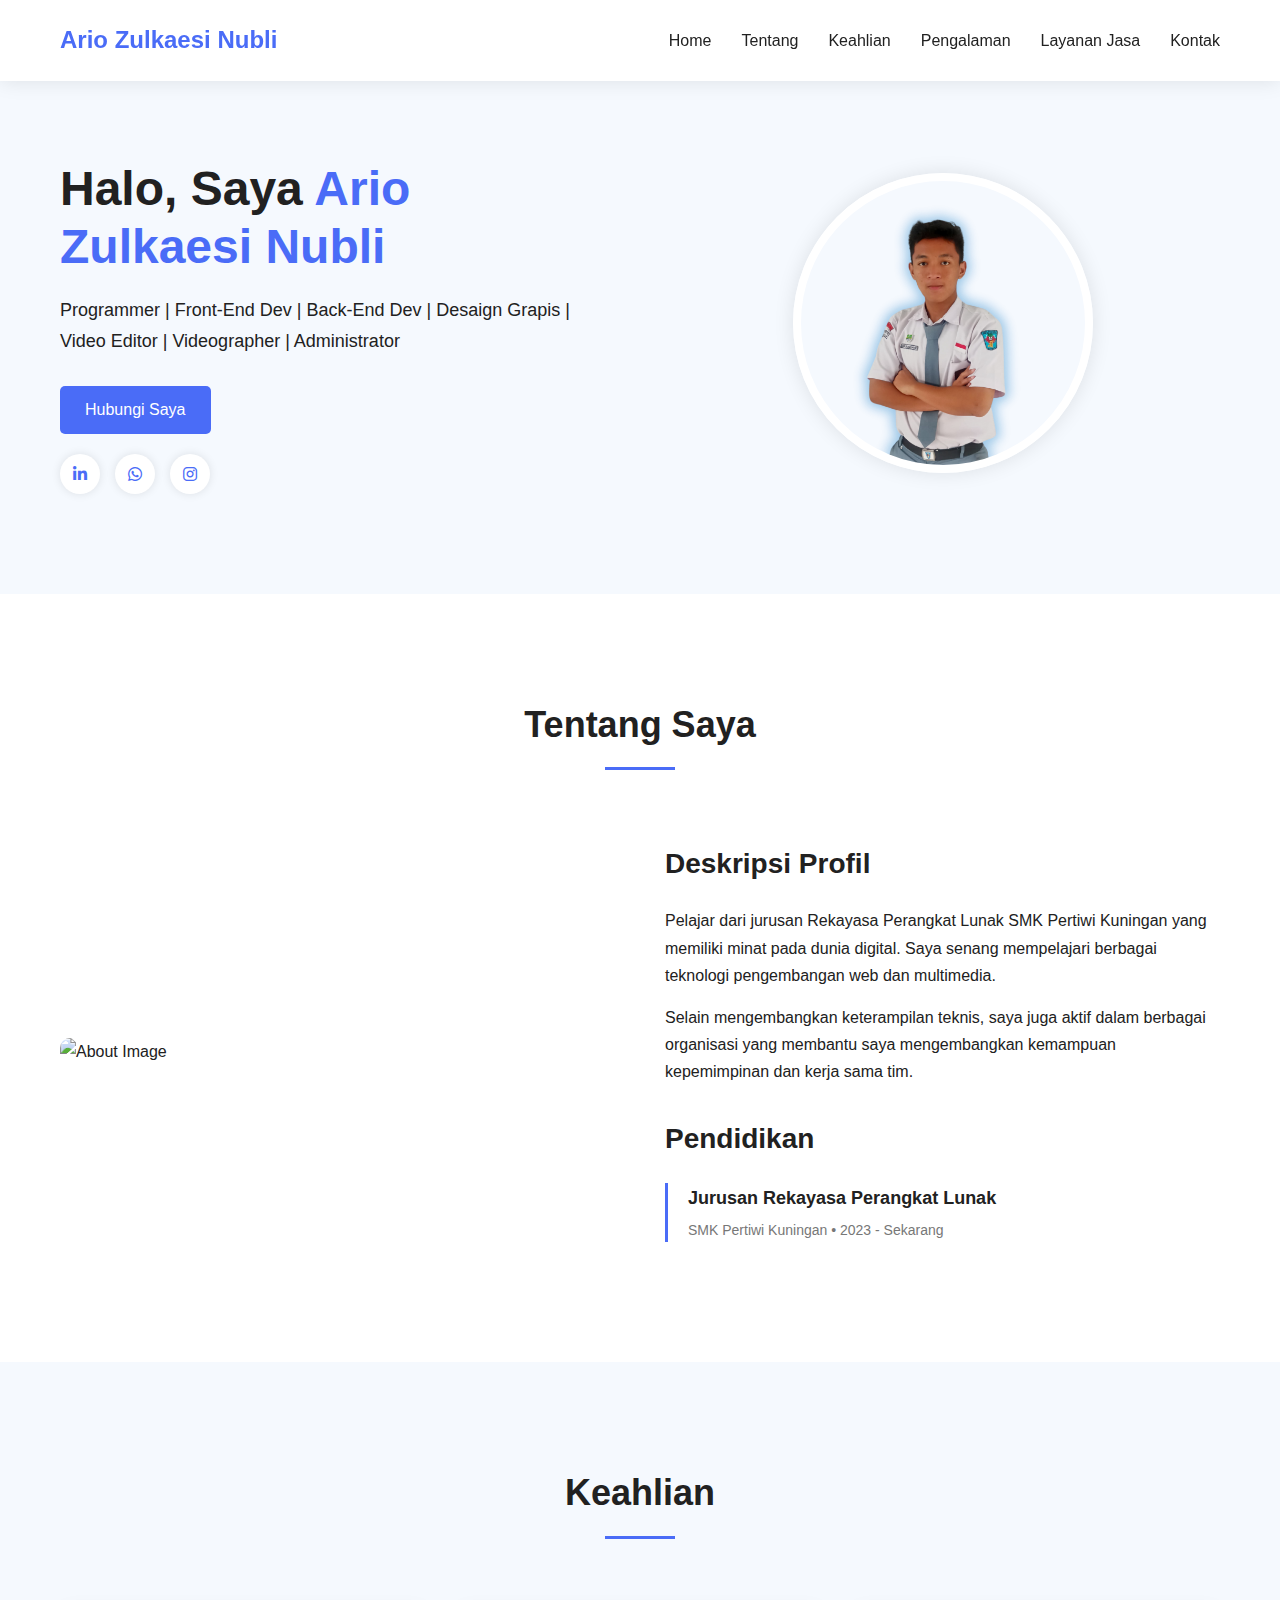
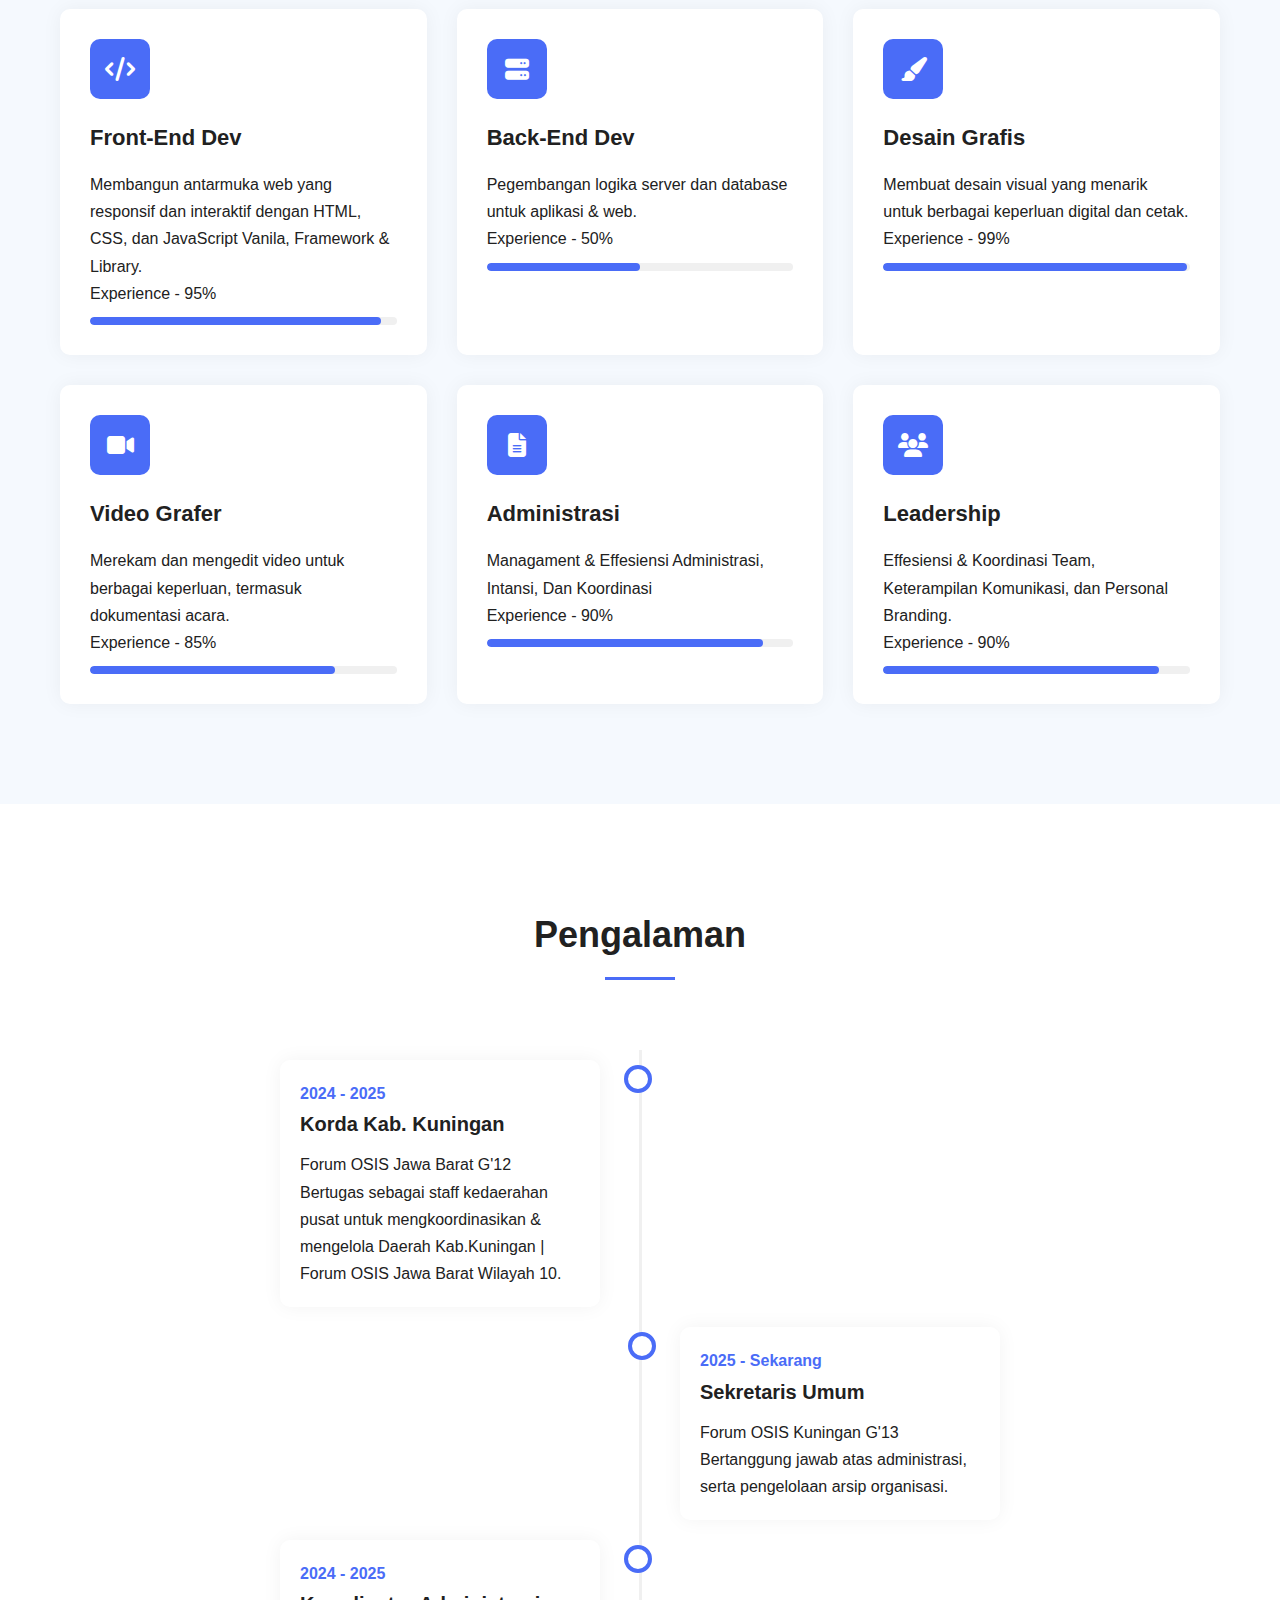
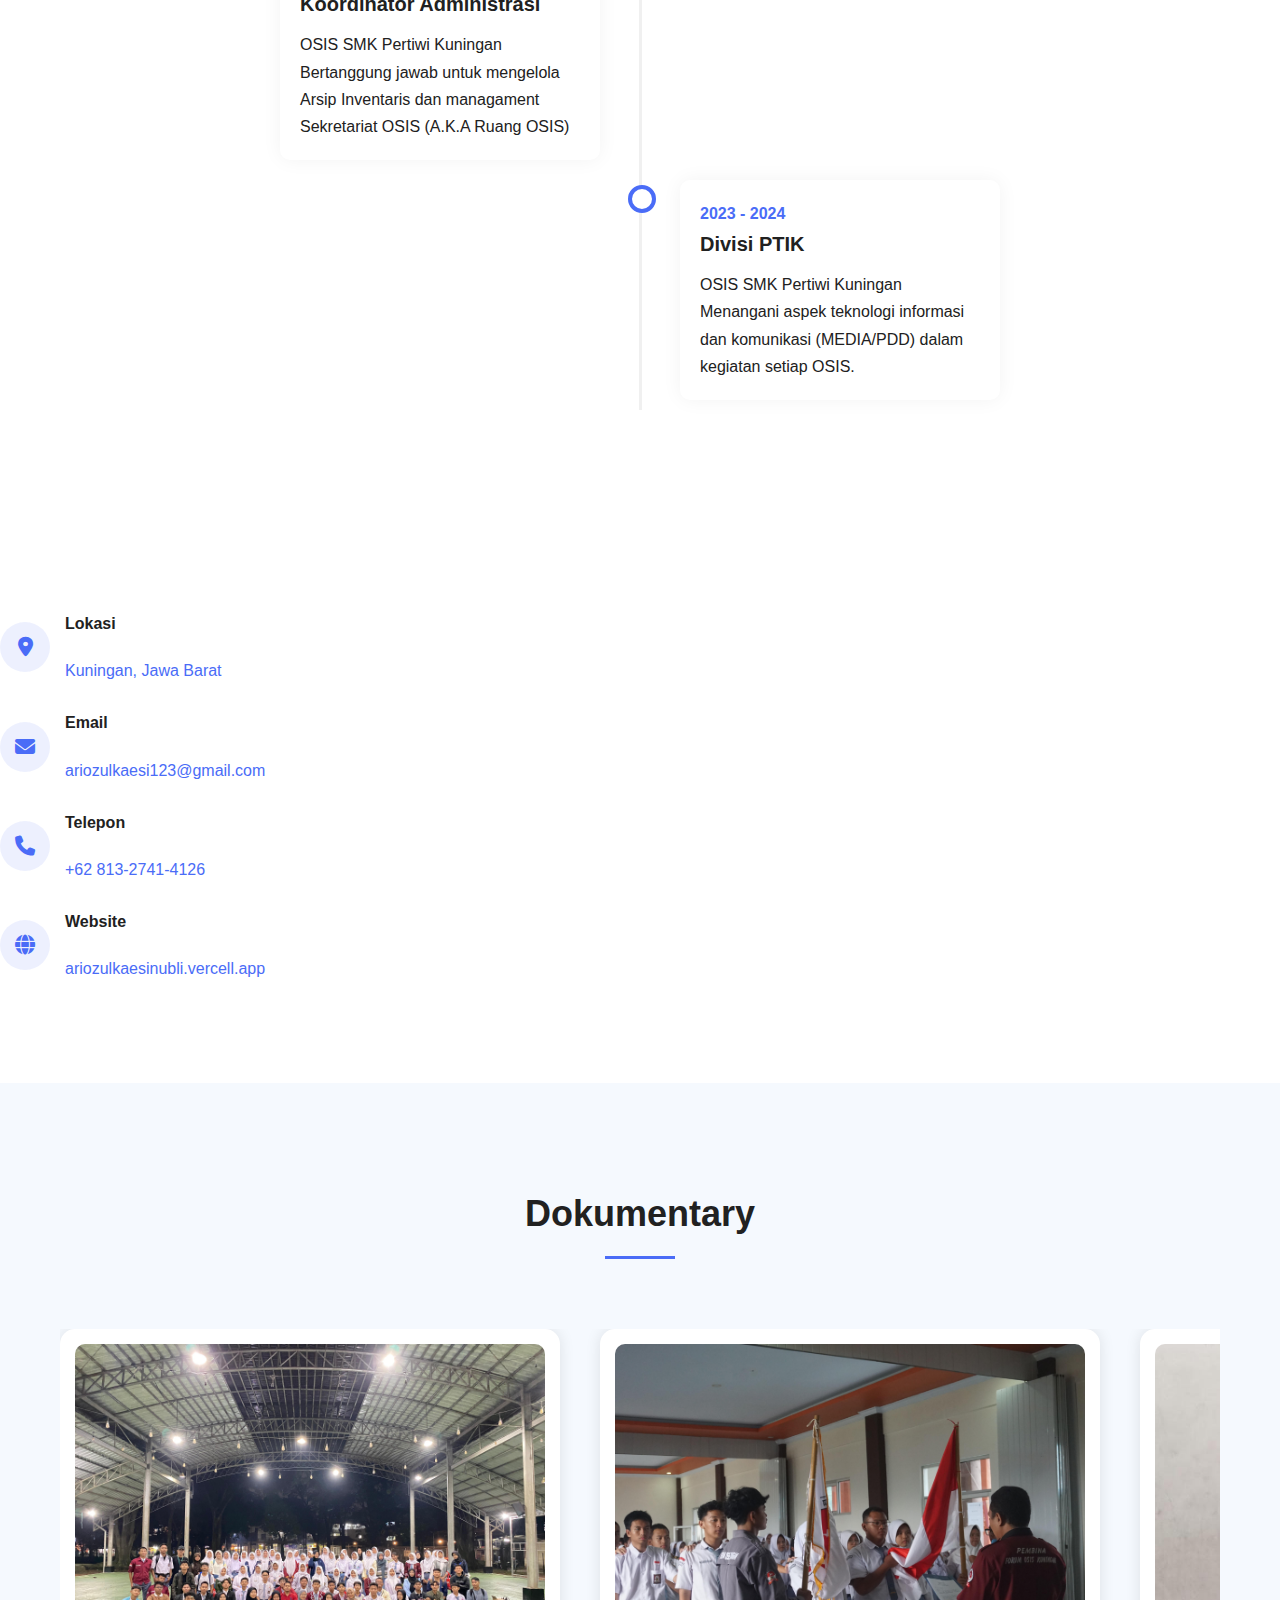
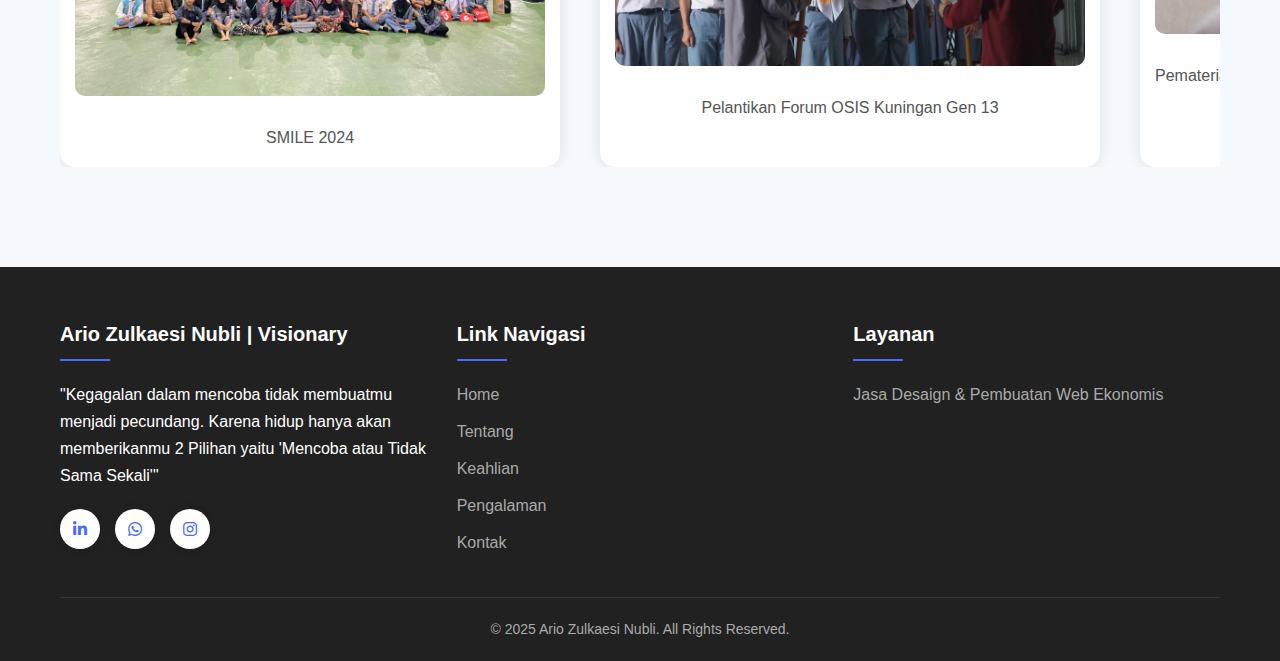
==== index.html @ dc1126a1 "Add files via upload" ====
<!DOCTYPE html>
<html lang="id">
<head>
    <meta charset="UTF-8">
    <title>Portfolio Personal</title>
    <link rel="stylesheet" href="https://cdnjs.cloudflare.com/ajax/libs/font-awesome/6.4.0/css/all.min.css">
    <link rel="stylesheet" href="https://cdnjs.cloudflare.com/ajax/libs/aos/2.3.4/aos.css">
    <link rel="stylesheet" href="style.css">
    <link rel="icon" href="tentang1.png" type="image/x-icon">
   <meta name="viewport" content="width=device-width, initial-scale=1.0">
    <meta name="description" content="Blog & Profile dari Ario Zulkaesi Nubli">
    <meta name="keywords" content="Ario Zulkasi Nubli Blog, Ario, Zulkaesi, Nubli, Profile Ario, Sekretaris Umum FOK Gen 13, Sekretaris, Sekretaris Umum, Korda Kab.Kuningan, Koordinator Daerah, Kabupaten Kuningan, Profile, Forum OSIS Jawa Barat, Forum OSIS Kuningan, OSIS SMK Pertiwi Kuningan, Siswa SMK Pertiwi Kuningan, Pertiwi, Casper79, Profile Programmer, Front-End Dev, Forum, FOJB, FOK, OGK, OSIS">
    <meta name="author" content="Ario Zulkaesi Nubli">
    <meta name="robots" content="index, follow">
    <link rel="canonical" href="https://example.com">

    <meta name="google-site-verification" content="kode-google-verification">

    <link rel="sitemap" type="application/xml" title="Sitemap" href="sitemap.xml">

</head>
<body>
    
    <header id="header">
        <div class="container">
            <nav class="navbar">
                <a href="#" class="logo">Ario Zulkaesi Nubli</a>
                <ul class="nav-links">
                    <li><a href="#hero">Home</a></li>
                    <li><a href="#about">Tentang</a></li>
                    <li><a href="#skills">Keahlian</a></li>
                    <li><a href="#experience">Pengalaman</a></li>
                    <li><a href="https://revolta-penyedia-layanan-digital.vercel.app/">Layanan Jasa</a></li>
                    <li><a href="#contact">Kontak</a></li>
                </ul>
                <div class="hamburger">
                    <i class="fas fa-bars"></i>
                </div>
            </nav>
        </div>
    </header>

    <!-- Hero Section -->
    <section id="hero">
        <div class="container">
            <div class="hero-content">
                <div class="hero-text" data-aos="fade-right">
                    <h1>Halo, Saya <span>Ario Zulkaesi Nubli</span></h1>
                    <p> Programmer | Front-End Dev | Back-End Dev | Desaign Grapis | Video Editor | Videographer | Administrator</p>
                    <a href="#contact" class="btn btn-primary">Hubungi Saya</a>
                    <div class="social-icons">
                        <a href="https://www.linkedin.com/in/ario-zulkaesi-nubli-5050812ab?utm_source=share&utm_campaign=share_via&utm_content=profile&utm_medium=android_app"><i class="fab fa-linkedin-in"></i></a>
                       
                        <a href="https://wa.me/6281327414126"><i class="fab fa-whatsapp"></i></a>
                        <a href="https://www.instagram.com/rio3zn9?igsh=MWdiMmt4bW0wbzVjaA=="><i class="fab fa-instagram"></i></a>
                    </div>
                </div>
                <div class="hero-img" data-aos="fade-left">
                    <img src="profile.png" alt="Profile Image" class="profile-img animate-float">
                </div>
            </div>
        </div>
    </section>
    <!-- About Section -->
    <section id="about">
        <div class="container">
            <div class="section-title" data-aos="fade-up">
                <h2>Tentang Saya</h2>
            </div>
            <div class="about-content">
                <div class="about-img" data-aos="fade-right">
                    <img src="tentang1.png" alt="About Image" style="width: 100%; border-radius: 10px;">
                </div>
                <div class="about-text" data-aos="fade-left">
                    <h3>Deskripsi Profil</h3>
                    <p>Pelajar dari jurusan Rekayasa Perangkat Lunak SMK Pertiwi Kuningan yang memiliki minat pada dunia digital. Saya senang mempelajari berbagai teknologi pengembangan web dan multimedia.</p>
                    <p>Selain mengembangkan keterampilan teknis, saya juga aktif dalam berbagai organisasi yang membantu saya mengembangkan kemampuan kepemimpinan dan kerja sama tim.</p>
                    
                    <div class="education">
                        <h3>Pendidikan</h3>
                        <div class="education-item">
                            <h4>Jurusan Rekayasa Perangkat Lunak</h4>
                            <p>SMK Pertiwi Kuningan • 2023 - Sekarang</p>
                        </div>
                    </div>
                </div>
            </div>
        </div>
    </section>

    <!-- Skills Section -->
    <section id="skills">
        <div class="container">
            <div class="section-title" data-aos="fade-up">
                <h2>Keahlian</h2>
            </div>
            <div class="skills-content">
                <div class="skill-item" data-aos="zoom-in">
                    <div class="skill-icon">
                        <i class="fas fa-code"></i>
                    </div>
                    <h3>Front-End Dev</h3>
                    <p>Membangun antarmuka web yang responsif dan interaktif dengan HTML, CSS, dan JavaScript Vanila, Framework & Library.</p>
                    <div class="skill-progress">
                        <p>Experience - 95%</p>
                        <div class="progress-bar">
                            <div class="progress" style="width: 95%"></div>
                        </div>
                    </div>
                    
                </div>
                
                <div class="skill-item" data-aos="zoom-in" data-aos-delay="200">
                    <div class="skill-icon">
                        <i class="fas fa-server"></i>
                    </div>
                    <h3>Back-End Dev</h3>
                    <p>Pegembangan logika server dan database untuk aplikasi & web.</p>
                    <div class="skill-progress">
                        <p>Experience - 50%</p>
                        <div class="progress-bar">
                            <div class="progress" style="width: 50%"></div>
                        </div>
                    </div>
                    
                </div>
                
                <div class="skill-item" data-aos="zoom-in" data-aos-delay="400">
                    <div class="skill-icon">
                        <i class="fas fa-paint-brush"></i>
                    </div>
                    <h3>Desain Grafis</h3>
                    <p>Membuat desain visual yang menarik untuk berbagai keperluan digital dan cetak.</p>
                    <div class="skill-progress">
                        <p>Experience - 99%</p>
                        <div class="progress-bar">
                            <div class="progress" style="width: 99%"></div>
                        </div>
                    </div>
                    
                </div>
                
                <div class="skill-item" data-aos="zoom-in">
                    <div class="skill-icon">
                        <i class="fas fa-video"></i>
                    </div>
                    <h3>Video Grafer</h3>
                    <p>Merekam dan mengedit video untuk berbagai keperluan, termasuk dokumentasi acara.</p>
                    <div class="skill-progress">
                        <p>Experience - 85%</p>
                        <div class="progress-bar">
                            <div class="progress" style="width: 80%"></div>
                        </div>
                    </div>
                   
                </div>
  
                
                <div class="skill-item" data-aos="zoom-in" data-aos-delay="400">
                <div class="skill-icon">
                    <i class="fas fa-file-alt"></i>
                </div>
                <h3>Administrasi</h3>
                <p>Managament & Effesiensi Administrasi, Intansi, Dan Koordinasi</p>
                <div class="skill-progress">
                    <p>Experience - 90%</p>
                    <div class="progress-bar">
                        <div class="progress" style="width: 90%"></div>
                    </div>
                </div>
            </div>
                
                <div class="skill-item" data-aos="zoom-in" data-aos-delay="400">
                    <div class="skill-icon">
                        <i class="fas fa-users"></i>
                    </div>
                    <h3>Leadership</h3>
                    <p>Effesiensi & Koordinasi Team, Keterampilan Komunikasi, dan Personal Branding.</p>
                    <div class="skill-progress">
                        <p>Experience - 90%</p>
                        <div class="progress-bar">
                            <div class="progress" style="width: 90%"></div>
                        </div>
                    </div>
                   
                </div>
            </div>
        </div>
    </section>

    <!-- Experience Section -->
    <section id="experience">
        <div class="container">
            <div class="section-title" data-aos="fade-up">
                <h2>Pengalaman</h2>
            </div>
            <div class="timeline">
                <div class="timeline-item" data-aos="fade-right">
                    <div class="timeline-content">
                        <span class="timeline-date">2024 - 2025</span>
                        <h3>Korda Kab. Kuningan</h3>
                        <p>Forum OSIS Jawa Barat G'12</p>
                        <p>Bertugas sebagai staff kedaerahan pusat untuk mengkoordinasikan & mengelola Daerah Kab.Kuningan | Forum OSIS Jawa Barat Wilayah 10.</p>
                    </div>
                </div>
                
                <div class="timeline-item" data-aos="fade-left">
                    <div class="timeline-content">
                        <span class="timeline-date">2025 - Sekarang</span>
                        <h3>Sekretaris Umum</h3>
                        <p>Forum OSIS Kuningan G'13</p>
                        <p>Bertanggung jawab atas administrasi, serta pengelolaan arsip organisasi.</p>
                    </div>
                </div>
                
                <div class="timeline-item" data-aos="fade-right">
                    <div class="timeline-content">
                        <span class="timeline-date">2024 - 2025</span>
                        <h3>Koordinator Administrasi</h3>
                        <p>OSIS SMK Pertiwi Kuningan</p>
                        <p>Bertanggung jawab untuk mengelola Arsip Inventaris dan managament Sekretariat OSIS (A.K.A Ruang OSIS)</p>
                    </div>
                </div>
                
                <div class="timeline-item" data-aos="fade-left">
                    <div class="timeline-content">
                        <span class="timeline-date">2023 - 2024</span>
                        <h3>Divisi PTIK</h3>
                        <p>OSIS SMK Pertiwi Kuningan</p>
                        <p>Menangani aspek teknologi informasi dan komunikasi (MEDIA/PDD) dalam kegiatan setiap OSIS.</p>
                    </div>
                </div>
                
                
            </div>
        </div>
    </section>
    
 
<div id="contact" class="contact-info" data-aos="fade-right">
    <div class="contact-item">
        <div class="contact-icon">
            <i class="fas fa-map-marker-alt"></i>
        </div>
        <div>
            <h4>Lokasi</h4>
            <p><a href="https://maps.app.goo.gl/gaQRPoLuZezaythH6">Kuningan, Jawa Barat</a></p>
        </div>
    </div>
    <div class="contact-item">
        <div class="contact-icon">
            <i class="fas fa-envelope"></i>
        </div>
        <div>
            <h4>Email</h4>
            <p><a href="mailto:ariozulkaesi123@email.com">ariozulkaesi123@gmail.com</a></p>
        </div>
    </div>
    <div class="contact-item">
        <div class="contact-icon">
            <i class="fas fa-phone"></i>
        </div>
        <div>
            <h4>Telepon</h4>
            <p><a href="">+62 813-2741-4126</a></p>
        </div>
    </div>
    <div class="contact-item">
        <div class="contact-icon">
            <i class="fas fa-globe"></i>
        </div>
        <div>
            <h4>Website</h4>
            <p><a href="">ariozulkaesinubli.vercell.app</a></p>
        </div>
    </div>
</div>
<section id="gallery">
    <div class="container">
        <div class="section-title" data-aos="fade-up">
            <h2>Dokumentary</h2>
        </div>
        <div class="gallery-wrapper">
            <div class="gallery-scroll">
                <div class="gallery-item" data-aos="fade-right">
                    <img src="smile.png" alt="Foto 1">
                    <p>SMILE 2024</p>
                </div>
                <div class="gallery-item" data-aos="fade-right">
                    <img src="fok.png" alt="Foto 2">
                    <p>Pelantikan Forum OSIS Kuningan Gen 13</p>
                </div>
                <div class="gallery-item" data-aos="fade-right">
                    <img src="pemateri.png" alt="Foto 3">
                    <p>Pematerian "Organisasi: Konflik & Asimilasi" | LDKS SMK BI Kuningan</p>
                </div>
                <div class="gallery-item" data-aos="fade-right">
                    <img src="Sosialisasi.png" alt="Foto 4">
                    <p>Sosialisasi Roadshow WJSLS 3.0</p>
                </div>
            </div>
        </div>
    </div>
</section>
</div>
</div>
</section>


<footer>
<div class="container">
    <div class="footer-content">
        <div class="footer-item">
            <h3>Ario Zulkaesi Nubli | Visionary</h3>
            <p> "Kegagalan dalam mencoba tidak membuatmu menjadi pecundang. Karena hidup hanya akan memberikanmu 2 Pilihan yaitu 'Mencoba atau Tidak Sama Sekali'"</p>
            <div class="social-icons">
                <a href="https://www.linkedin.com/in/ario-zulkaesi-nubli-5050812ab?utm_source=share&utm_campaign=share_via&utm_content=profile&utm_medium=android_app"><i class="fab fa-linkedin-in"></i></a>
                <a href="https://wa.me/6281327515126"><i class="fab fa-whatsapp"></i></a>
                <a href="https://www.instagram.com/rio3zn9?igsh=MWdiMmt4bW0wbzVjaA=="><i class="fab fa-instagram"></i></a>
            </div>
        </div>
        <div class="footer-item">
            <h3>Link Navigasi</h3>
            <ul class="footer-links">
                <li><a href="#hero">Home</a></li>
                <li><a href="#about">Tentang</a></li>
                <li><a href="#skills">Keahlian</a></li>
                <li><a href="#experience">Pengalaman</a></li>
                
                <li><a href="#contact">Kontak</a></li>
            </ul>
        </div>
        <div class="footer-item">
            <h3>Layanan</h3>
            <ul class="footer-links">
                <li><a href="https://revolta-penyedia-layanan-digital.vercel.app/">Jasa Desaign & Pembuatan Web Ekonomis</a></li>
               
            </ul>
        </div>
    </div>
    <div class="footer-bottom">
        <p>&copy; 2025 Ario Zulkaesi Nubli. All Rights Reserved.</p>
    </div>
</div>
</footer>

<!-- JavaScript -->
<script src="https://cdnjs.cloudflare.com/ajax/libs/aos/2.3.4/aos.js"></script>
<script src="script.js"></script>
</body>
</html>
---- style.css ----
:root {
            --primary: #4a6cf7;
            --secondary: #f5f9fe;
            --dark: #212121;
            --light: #ffffff;
            --gray: #f0f0f0;
            --transition: all 0.3s ease;
        }
        
        * {
            margin: 0;
            padding: 0;
            box-sizing: border-box;
            font-family: 'Poppins', sans-serif;
        }
        
        html {
            scroll-behavior: smooth;
        }
        
        body {
            color: var(--dark);
            background-color: var(--light);
            line-height: 1.7;
        }
        
        h1, h2, h3, h4, h5, h6 {
            font-weight: 700;
            margin-bottom: 20px;
        }
        
        a {
            text-decoration: none;
            color: var(--primary);
            transition: var(--transition);
        }
        
        a:hover {
            color: #2a4bdf;
        }
        
        .container {
            max-width: 1200px;
            margin: 0 auto;
            padding: 0 20px;
        }
        
        .btn {
            display: inline-block;
            padding: 10px 25px;
            border-radius: 5px;
            font-weight: 500;
            transition: var(--transition);
            border: none;
            cursor: pointer;
        }
        
        .btn-primary {
            background-color: var(--primary);
            color: var(--light);
        }
        
        .btn-primary:hover {
            background-color: #2a4bdf;
            color: var(--light);
        }
        
        /* Header */
        header {
            padding: 20px 0;
            position: fixed;
            width: 100%;
            z-index: 999;
            transition: var(--transition);
            background-color: rgba(255, 255, 255, 0.95);
            box-shadow: 0 0 20px rgba(0, 0, 0, 0.1);
        }
        
        .navbar {
            display: flex;
            justify-content: space-between;
            align-items: center;
        }
        
        .logo {
            font-size: 24px;
            font-weight: 700;
            color: var(--primary);
        }
        
        .nav-links {
            display: flex;
            list-style: none;
        }
        
        .nav-links li {
            margin-left: 30px;
        }
        
        .nav-links a {
            color: var(--dark);
            font-weight: 500;
        }
        
        .nav-links a:hover {
            color: var(--primary);
        }
        
        .hamburger {
            display: none;
            cursor: pointer;
        }
        
        /* Hero Section */
        #hero {
            padding: 160px 0 100px;
            background-color: var(--secondary);
            position: relative;
            overflow: hidden;
        }
        
        .hero-content {
            display: flex;
            align-items: center;
            gap: 50px;
        }
        
        .hero-text {
            flex: 1;
        }
        
        .hero-text h1 {
            font-size: 48px;
            line-height: 1.2;
            margin-bottom: 20px;
        }
        
        .hero-text h1 span {
            color: var(--primary);
        }
        
        .hero-text p {
            margin-bottom: 30px;
            font-size: 18px;
        }
        
        .hero-img {
            flex: 1;
            text-align: center;
        }
        
        .profile-img {
            width: 300px;
            height: 300px;
            border-radius: 50%;
            object-fit: cover;
            border: 8px solid var(--light);
            box-shadow: 0 0 20px rgba(0, 0, 0, 0.1);
        }
        
        .social-icons {
            display: flex;
            gap: 15px;
            margin-top: 20px;
        }
        
        .social-icons a {
            width: 40px;
            height: 40px;
            display: flex;
            align-items: center;
            justify-content: center;
            border-radius: 50%;
            background-color: var(--light);
            color: var(--primary);
            box-shadow: 0 0 10px rgba(0, 0, 0, 0.1);
            transition: var(--transition);
        }
        
        .social-icons a:hover {
            background-color: var(--primary);
            color: var(--light);
            transform: translateY(-5px);
        }
        
        /* About Section */
        #about {
            padding: 100px 0;
        }
        
        .section-title {
            text-align: center;
            margin-bottom: 50px;
        }
        
        .section-title h2 {
            font-size: 36px;
            position: relative;
            display: inline-block;
            padding-bottom: 15px;
        }
        
        .section-title h2::after {
            content: '';
            position: absolute;
            left: 50%;
            bottom: 0;
            transform: translateX(-50%);
            width: 70px;
            height: 3px;
            background-color: var(--primary);
        }
        
        .about-content {
            display: flex;
            align-items: center;
            gap: 50px;
        }
        
        .about-img {
            flex: 1;
        }
        
        .about-text {
            flex: 1;
        }
        
        .about-text h3 {
            font-size: 28px;
            margin-bottom: 20px;
        }
        
        .about-text p {
            margin-bottom: 15px;
        }
        
        .education {
            margin-top: 30px;
        }
        
        .education-item {
            margin-bottom: 20px;
            padding-left: 20px;
            border-left: 3px solid var(--primary);
        }
        
        .education-item h4 {
            font-size: 18px;
            margin-bottom: 5px;
        }
        
        .education-item p {
            font-size: 14px;
            color: #777;
        }
        
        /* Skills Section */
        #skills {
            padding: 100px 0;
            background-color: var(--secondary);
        }
        
        .skills-content {
            display: grid;
            grid-template-columns: repeat(auto-fit, minmax(300px, 1fr));
            gap: 30px;
        }
        
        .skill-item {
            background-color: var(--light);
            padding: 30px;
            border-radius: 10px;
            box-shadow: 0 0 20px rgba(0, 0, 0, 0.05);
            transition: var(--transition);
        }
        
        .skill-item:hover {
            transform: translateY(-10px);
        }
        
        .skill-icon {
            width: 60px;
            height: 60px;
            background-color: var(--primary);
            color: var(--light);
            display: flex;
            align-items: center;
            justify-content: center;
            border-radius: 10px;
            font-size: 24px;
            margin-bottom: 20px;
        }
        
        .skill-item h3 {
            font-size: 22px;
            margin-bottom: 15px;
        }
        
        .progress-bar {
            height: 8px;
            background-color: var(--gray);
            border-radius: 5px;
            margin-top: 10px;
            overflow: hidden;
        }
        
        .progress {
            height: 100%;
            background-color: var(--primary);
            border-radius: 5px;
        }
        
        /* Experience Section */
        #experience {
            padding: 100px 0;
        }
        
        .timeline {
            position: relative;
            max-width: 800px;
            margin: 0 auto;
        }
        
        .timeline::after {
            content: '';
            position: absolute;
            width: 3px;
            background-color: var(--gray);
            top: 0;
            bottom: 0;
            left: 50%;
            margin-left: -1.5px;
        }
        
        .timeline-item {
            padding: 10px 40px;
            position: relative;
            width: 50%;
            box-sizing: border-box;
        }
        
        .timeline-item:nth-child(odd) {
            left: 0;
        }
        
        .timeline-item:nth-child(even) {
            left: 50%;
        }
        
        .timeline-item::after {
            content: '';
            position: absolute;
            width: 20px;
            height: 20px;
            background-color: var(--light);
            border: 4px solid var(--primary);
            border-radius: 50%;
            top: 15px;
            z-index: 1;
        }
        
        .timeline-item:nth-child(odd)::after {
            right: -12px;
        }
        
        .timeline-item:nth-child(even)::after {
            left: -12px;
        }
        
        .timeline-content {
            padding: 20px;
            background-color: var(--light);
            border-radius: 10px;
            box-shadow: 0 0 20px rgba(0, 0, 0, 0.05);
            position: relative;
        }
        
        .timeline-content h3 {
            font-size: 20px;
            margin-bottom: 10px;
        }
        
        .timeline-date {
            color: var(--primary);
            font-weight: 600;
        }
        
        /* Projects Section */
        #projects {
            padding: 100px 0;
            background-color: var(--secondary);
        }
        
        .projects-container {
            display: grid;
            grid-template-columns: repeat(auto-fill, minmax(300px, 1fr));
            gap: 30px;
        }
        
        .project-item {
            background-color: var(--light);
            border-radius: 10px;
            overflow: hidden;
            box-shadow: 0 0 20px rgba(0, 0, 0, 0.05);
            transition: var(--transition);
        }
        
        .project-item:hover {
            transform: translateY(-10px);
        }
        
        .project-img {
            height: 200px;
            overflow: hidden;
        }
        
        .project-img img {
            width: 100%;
            height: 100%;
            object-fit: cover;
            transition: var(--transition);
        }
        
        .project-item:hover .project-img img {
            transform: scale(1.1);
        }
        
        .project-content {
            padding: 20px;
        }
        
        .project-content h3 {
            font-size: 20px;
            margin-bottom: 10px;
        }
        
        .project-tags {
            display: flex;
            flex-wrap: wrap;
            gap: 10px;
            margin-bottom: 15px;
        }
        
        .project-tag {
            background-color: rgba(74, 108, 247, 0.1);
            color: var(--primary);
            padding: 5px 10px;
            border-radius: 5px;
            font-size: 12px;
        }
        
        /* Contact Section */
        #contact {
            padding: 100px 0;
        }
        
        .contact-content {
            display: grid;
            grid-template-columns: repeat(auto-fit, minmax(300px, 1fr));
            gap: 50px;
        }
        
        .contact-info {
            display: flex;
            flex-direction: column;
            gap: 25px;
        }
        
        .contact-item {
            display: flex;
            align-items: center;
            gap: 15px;
        }
        
        .contact-icon {
            width: 50px;
            height: 50px;
            background-color: rgba(74, 108, 247, 0.1);
            color: var(--primary);
            display: flex;
            align-items: center;
            justify-content: center;
            border-radius: 50%;
            font-size: 20px;
        }
        
        .contact-form {
            background-color: var(--light);
            padding: 30px;
            border-radius: 10px;
            box-shadow: 0 0 20px rgba(0, 0, 0, 0.05);
        }
        
        .form-group {
            margin-bottom: 20px;
        }
        
        .form-control {
            width: 100%;
            padding: 12px 15px;
            border: 1px solid #ddd;
            border-radius: 5px;
            font-size: 16px;
            transition: var(--transition);
        }
        
        .form-control:focus {
            border-color: var(--primary);
            outline: none;
        }
        
        textarea.form-control {
            min-height: 140px;
            resize: vertical;
        }
        
        /* Footer */
        footer {
            background-color: var(--dark);
            color: var(--light);
            padding: 50px 0 20px;
        }
        
        .footer-content {
            display: grid;
            grid-template-columns: repeat(auto-fit, minmax(250px, 1fr));
            gap: 30px;
            margin-bottom: 30px;
        }
        
        .footer-item h3 {
            font-size: 20px;
            margin-bottom: 20px;
            position: relative;
            padding-bottom: 10px;
        }
        
        .footer-item h3::after {
            content: '';
            position: absolute;
            left: 0;
            bottom: 0;
            width: 50px;
            height: 2px;
            background-color: var(--primary);
        }
        
        .footer-links {
            list-style: none;
        }
        
        .footer-links li {
            margin-bottom: 10px;
        }
        
        .footer-links a {
            color: #aaa;
            transition: var(--transition);
        }
        
        .footer-links a:hover {
            color: var(--primary);
            padding-left: 5px;
        }
        
        .footer-bottom {
            border-top: 1px solid rgba(255, 255, 255, 0.1);
            padding-top: 20px;
            text-align: center;
            font-size: 14px;
            color: #aaa;
        }
        
        /* Animations */
        .animate-float {
            animation: float 3s ease-in-out infinite;
        }
        
        @keyframes float {
            0% {
                transform: translateY(0);
            }
            50% {
                transform: translateY(-20px);
            }
            100% {
                transform: translateY(0);
            }
        }
        
        /* Responsive */
        @media (max-width: 991px) {
            .hero-content,
            .about-content {
                flex-direction: column;
                text-align: center;
            }
            
            .about-content {
                flex-direction: column-reverse;
            }
            
            .hero-text,
            .about-text,
            .hero-img,
            .about-img {
                flex: none;
                width: 100%;
            }
            
            .social-icons {
                justify-content: center;
            }
            
            .education-item {
                border-left: none;
                padding-left: 0;
                border-top: 3px solid var(--primary);
                padding-top: 20px;
            }
            
            .timeline::after {
                left: 31px;
            }
            
            .timeline-item {
                width: 100%;
                padding-left: 70px;
                padding-right: 25px;
            }
            
            .timeline-item:nth-child(even) {
                left: 0;
            }
            
            .timeline-item::after {
                left: 20px;
            }
        }
        
        @media (max-width: 768px) {
            .nav-links {
                position: fixed;
                background-color: var(--light);
                top: 80px;
                left: -100%;
                width: 100%;
                flex-direction: column;
                align-items: center;
                padding: 20px 0;
                box-shadow: 0 10px 20px rgba(0, 0, 0, 0.1);
                transition: var(--transition);
            }
            
            .nav-links.active {
                left: 0;
            }
            
            .nav-links li {
                margin: 15px 0;
            }
            
            .hamburger {
                display: block;
            }
        }
        
        #gallery {
        padding: 100px 0;
        background-color: var(--secondary);
    }
    
    .gallery-wrapper {
        overflow-x: auto;
        white-space: nowrap;
    }
    
    .gallery-scroll {
        display: inline-flex;
        gap: 40px;  /* Jarak antar foto */
    }
    
    .gallery-item {
        display: inline-block;
        background-color: var(--light);
        padding: 15px;
        border-radius: 15px;
        box-shadow: 0 0 15px rgba(0, 0, 0, 0.1);
        text-align: center;
        width: 500px;  /* Ukuran lebih besar */
    }
    
    .gallery-item img {
        width: 100%;  /* Menyesuaikan ukuran */
        max-width: 100%;
        height: auto;
        border-radius: 10px;
        margin-bottom: 10px;
    }
    
    .gallery-item p {
        font-size: 16px;  /* Ukuran teks lebih besar */
        color: #555;
        margin-top: 10px;
    }
    
    /* Efek tambahan saat hover pada foto */
    .gallery-item:hover {
        transform: scale(1.03);
        transition: transform 0.3s ease-in-out;
    }
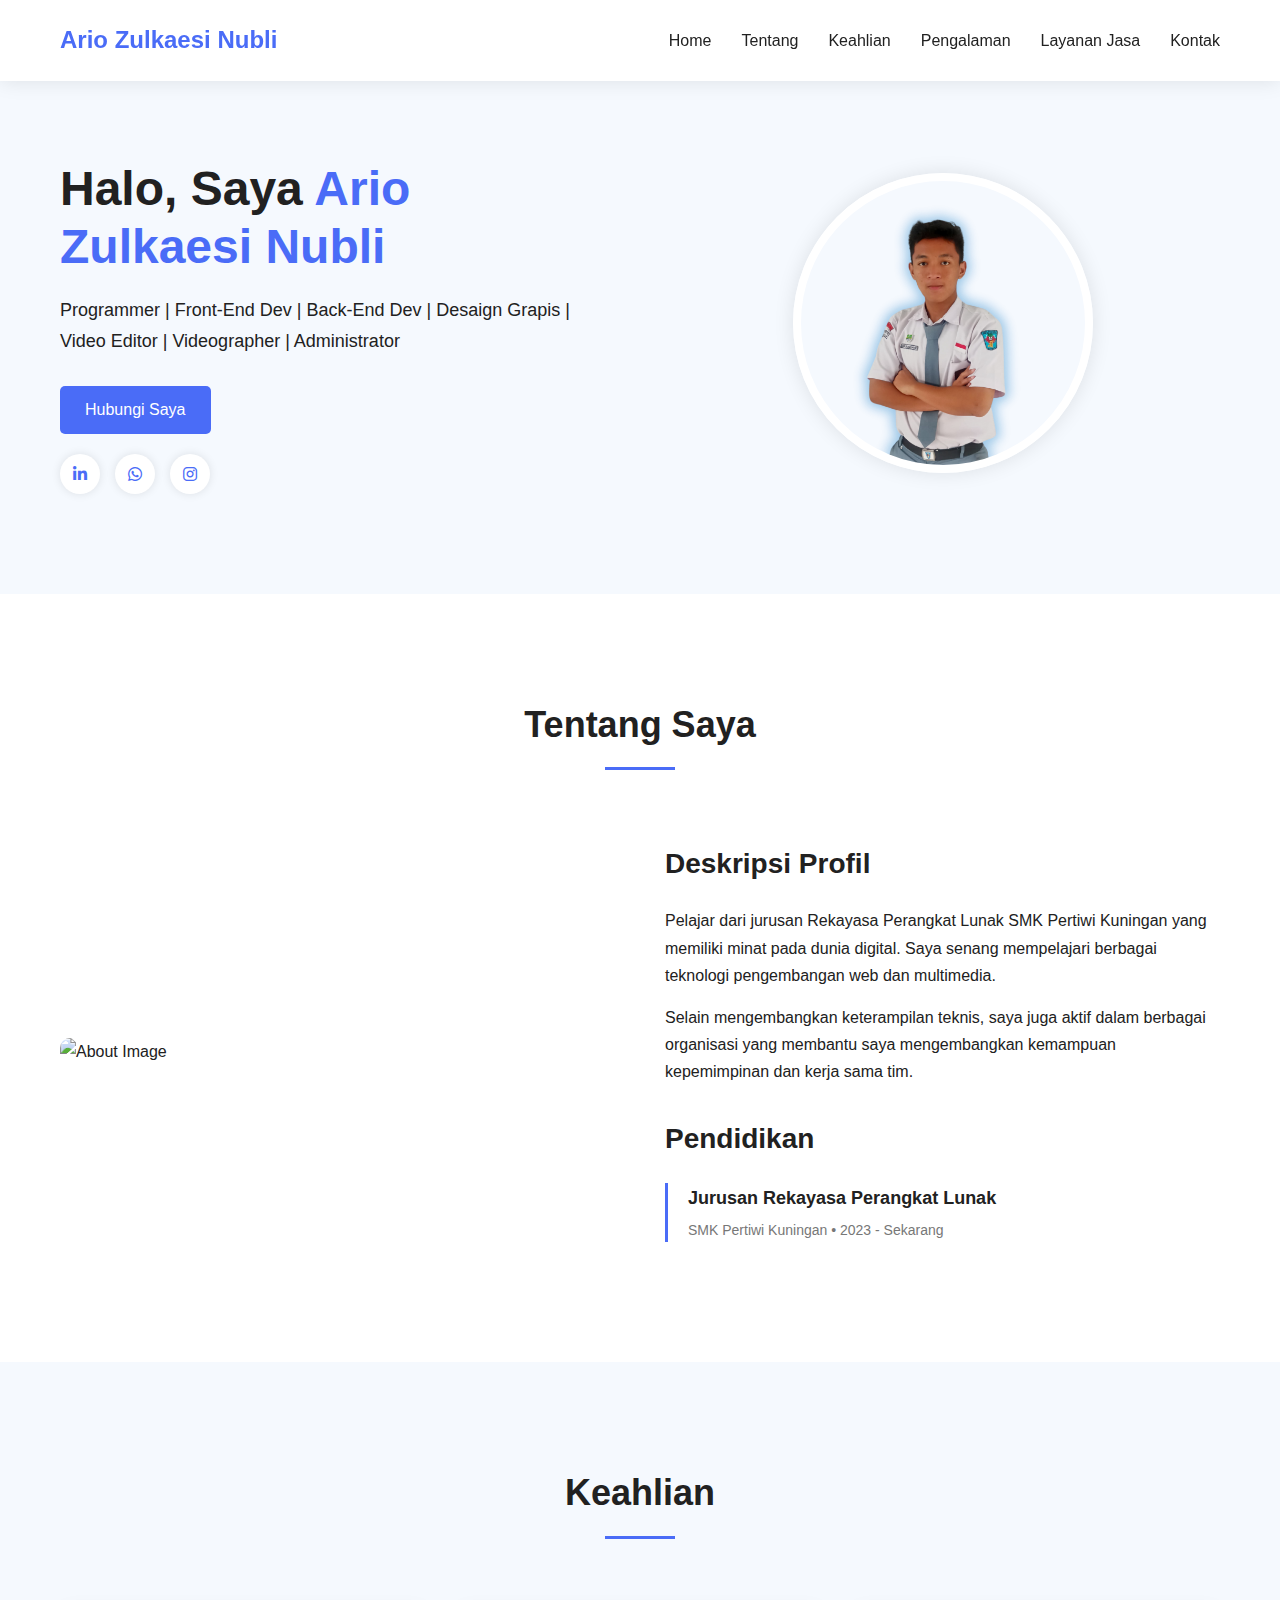
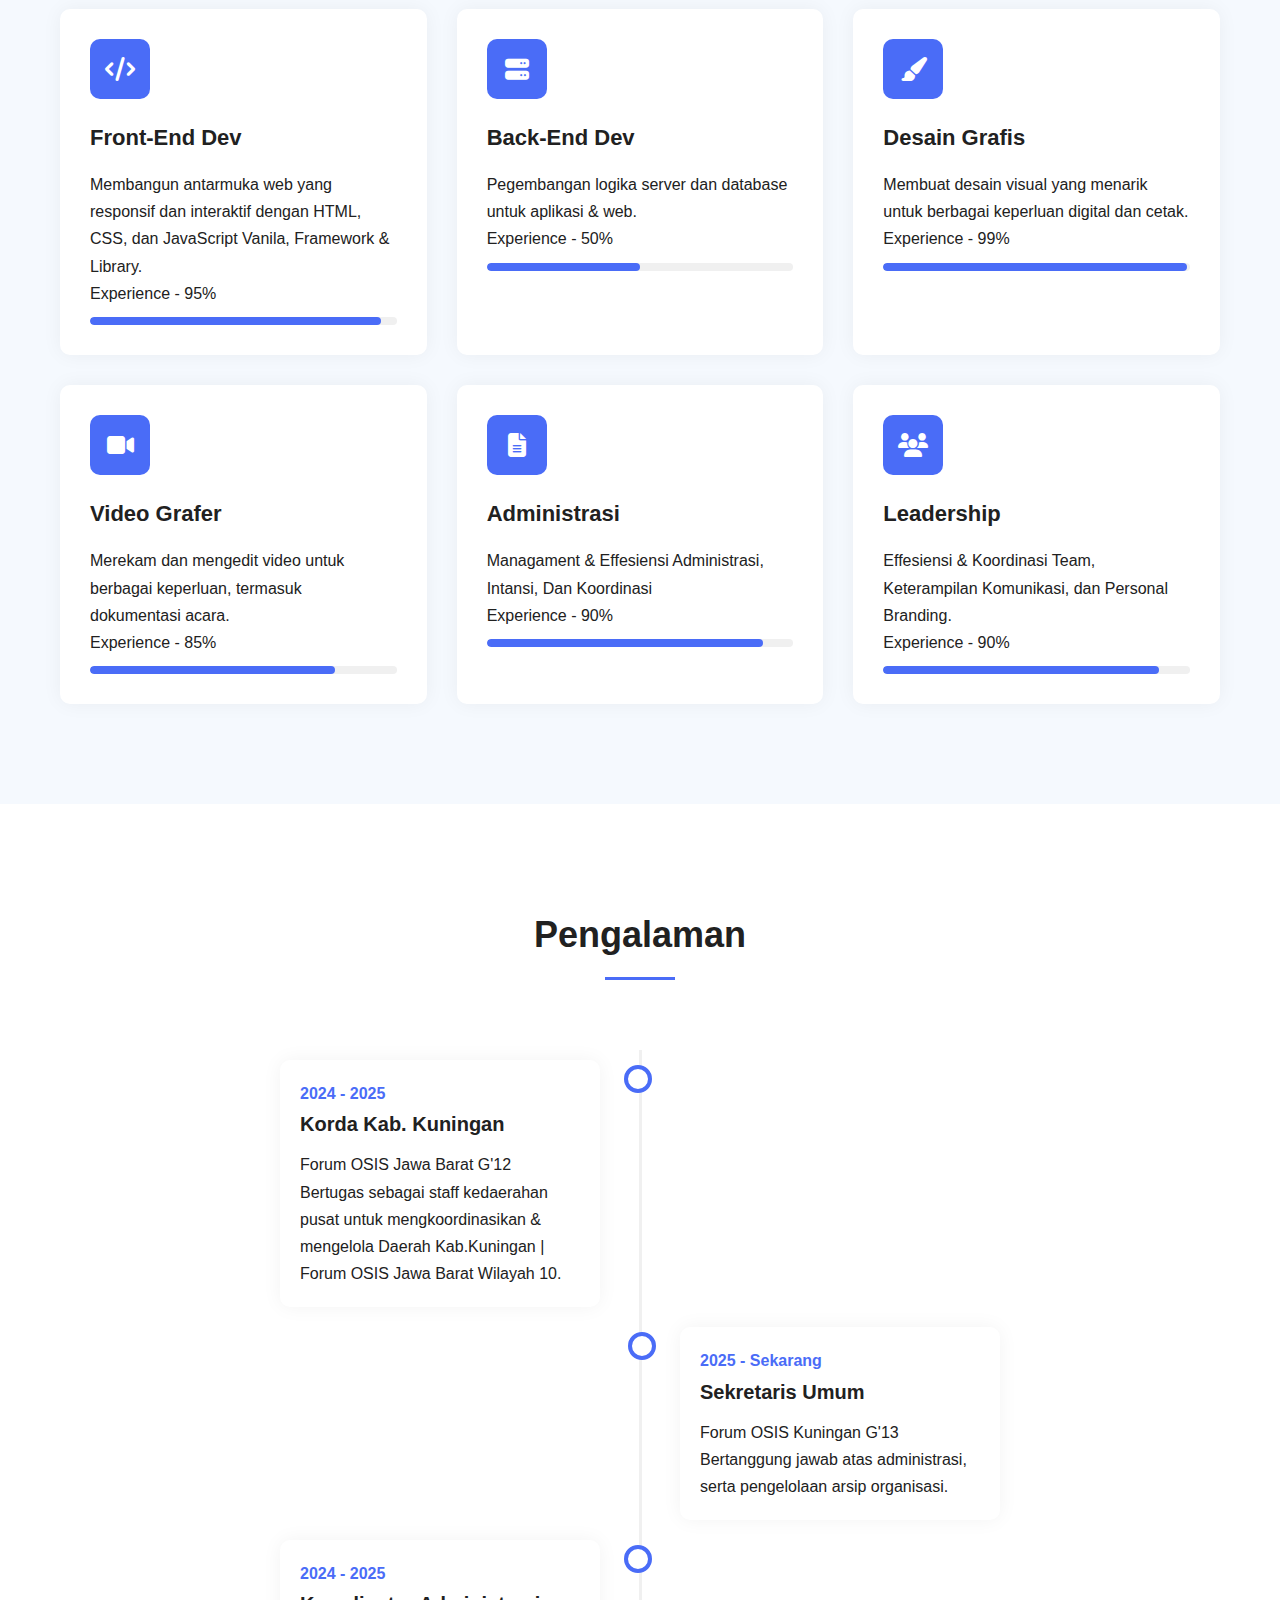
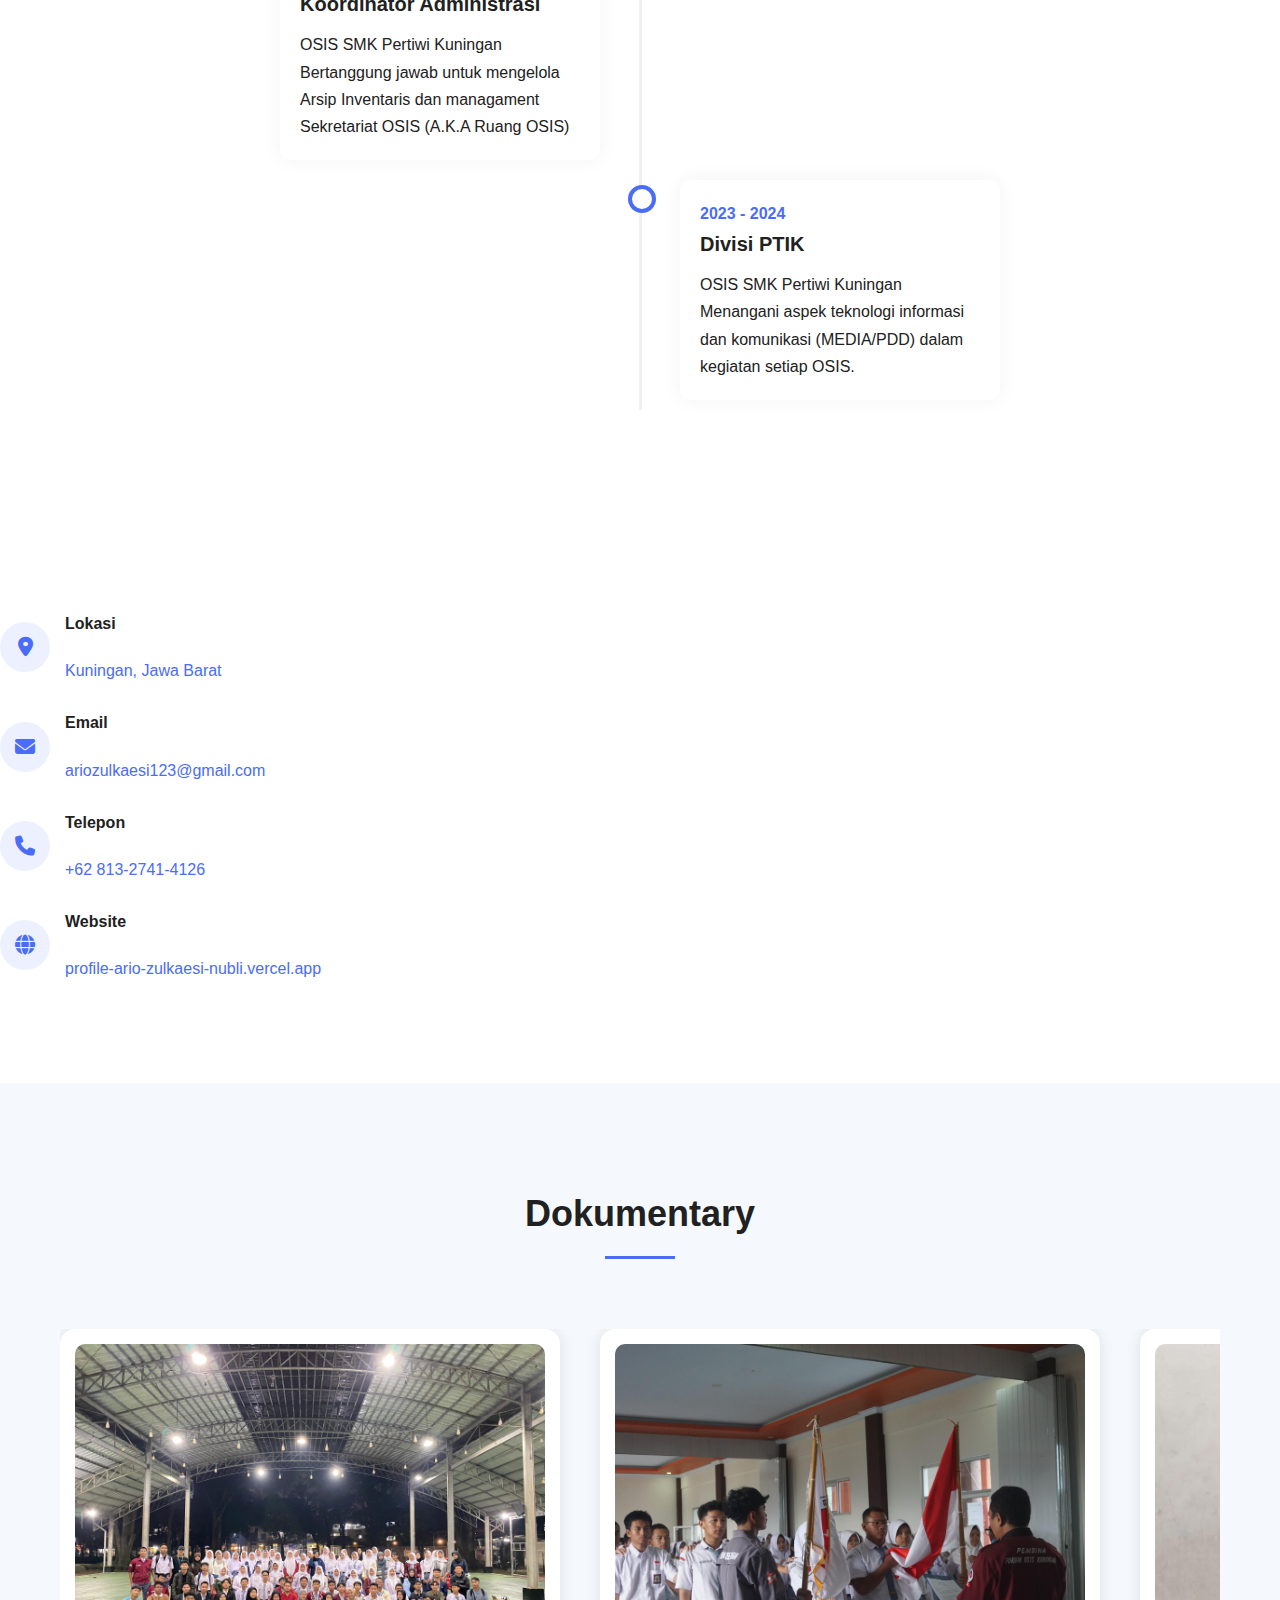
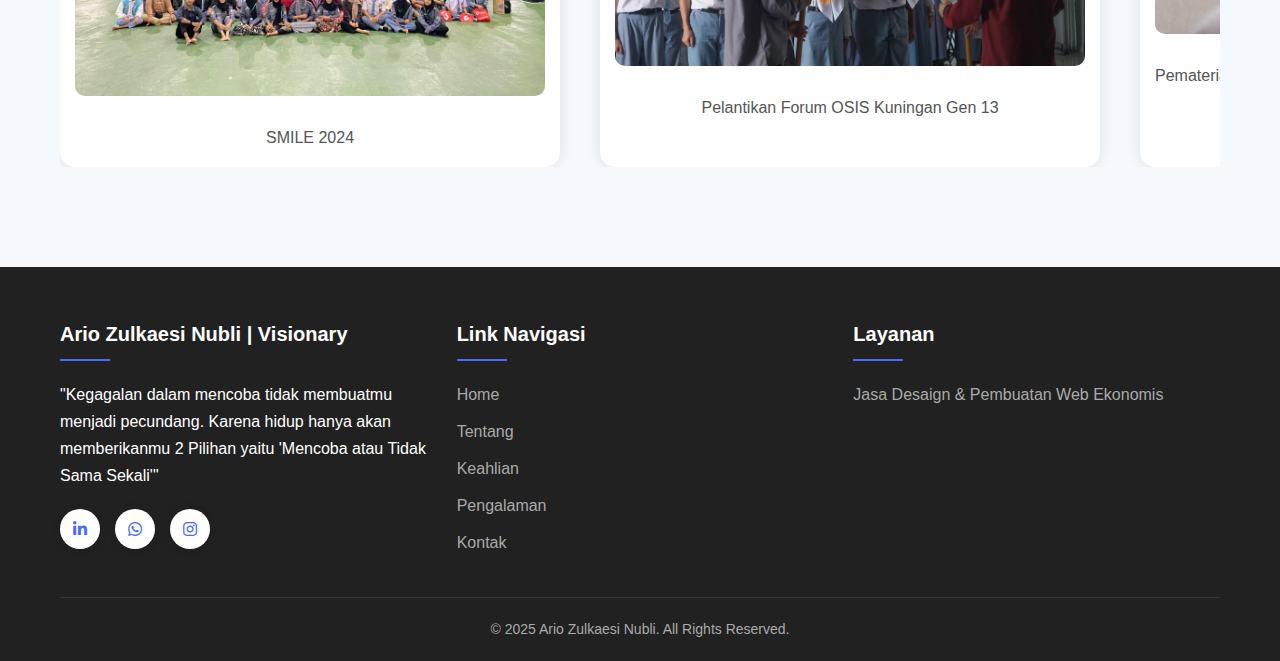
==== commit 39f53512: "Update index.html" ====
--- a/index.html
+++ b/index.html
@@ -12,9 +12,9 @@
     <meta name="keywords" content="Ario Zulkasi Nubli Blog, Ario, Zulkaesi, Nubli, Profile Ario, Sekretaris Umum FOK Gen 13, Sekretaris, Sekretaris Umum, Korda Kab.Kuningan, Koordinator Daerah, Kabupaten Kuningan, Profile, Forum OSIS Jawa Barat, Forum OSIS Kuningan, OSIS SMK Pertiwi Kuningan, Siswa SMK Pertiwi Kuningan, Pertiwi, Casper79, Profile Programmer, Front-End Dev, Forum, FOJB, FOK, OGK, OSIS">
     <meta name="author" content="Ario Zulkaesi Nubli">
     <meta name="robots" content="index, follow">
-    <link rel="canonical" href="https://example.com">
-
-    <meta name="google-site-verification" content="kode-google-verification">
+    <link rel="canonical" href="https://profile-ario-zulkaesi-nubli.vercel.app/">
+
+    <meta name="google-site-verification" content="google3f2b67bc440f405e">
 
     <link rel="sitemap" type="application/xml" title="Sitemap" href="sitemap.xml">
 
@@ -271,7 +271,7 @@
         </div>
         <div>
             <h4>Website</h4>
-            <p><a href="">ariozulkaesinubli.vercell.app</a></p>
+            <p><a href="https://profile-ario-zulkaesi-nubli.vercel.app/">profile-ario-zulkaesi-nubli.vercel.app</a></p>
         </div>
     </div>
 </div>
@@ -348,4 +348,4 @@
 <script src="https://cdnjs.cloudflare.com/ajax/libs/aos/2.3.4/aos.js"></script>
 <script src="script.js"></script>
 </body>
-</html> +</html> 
